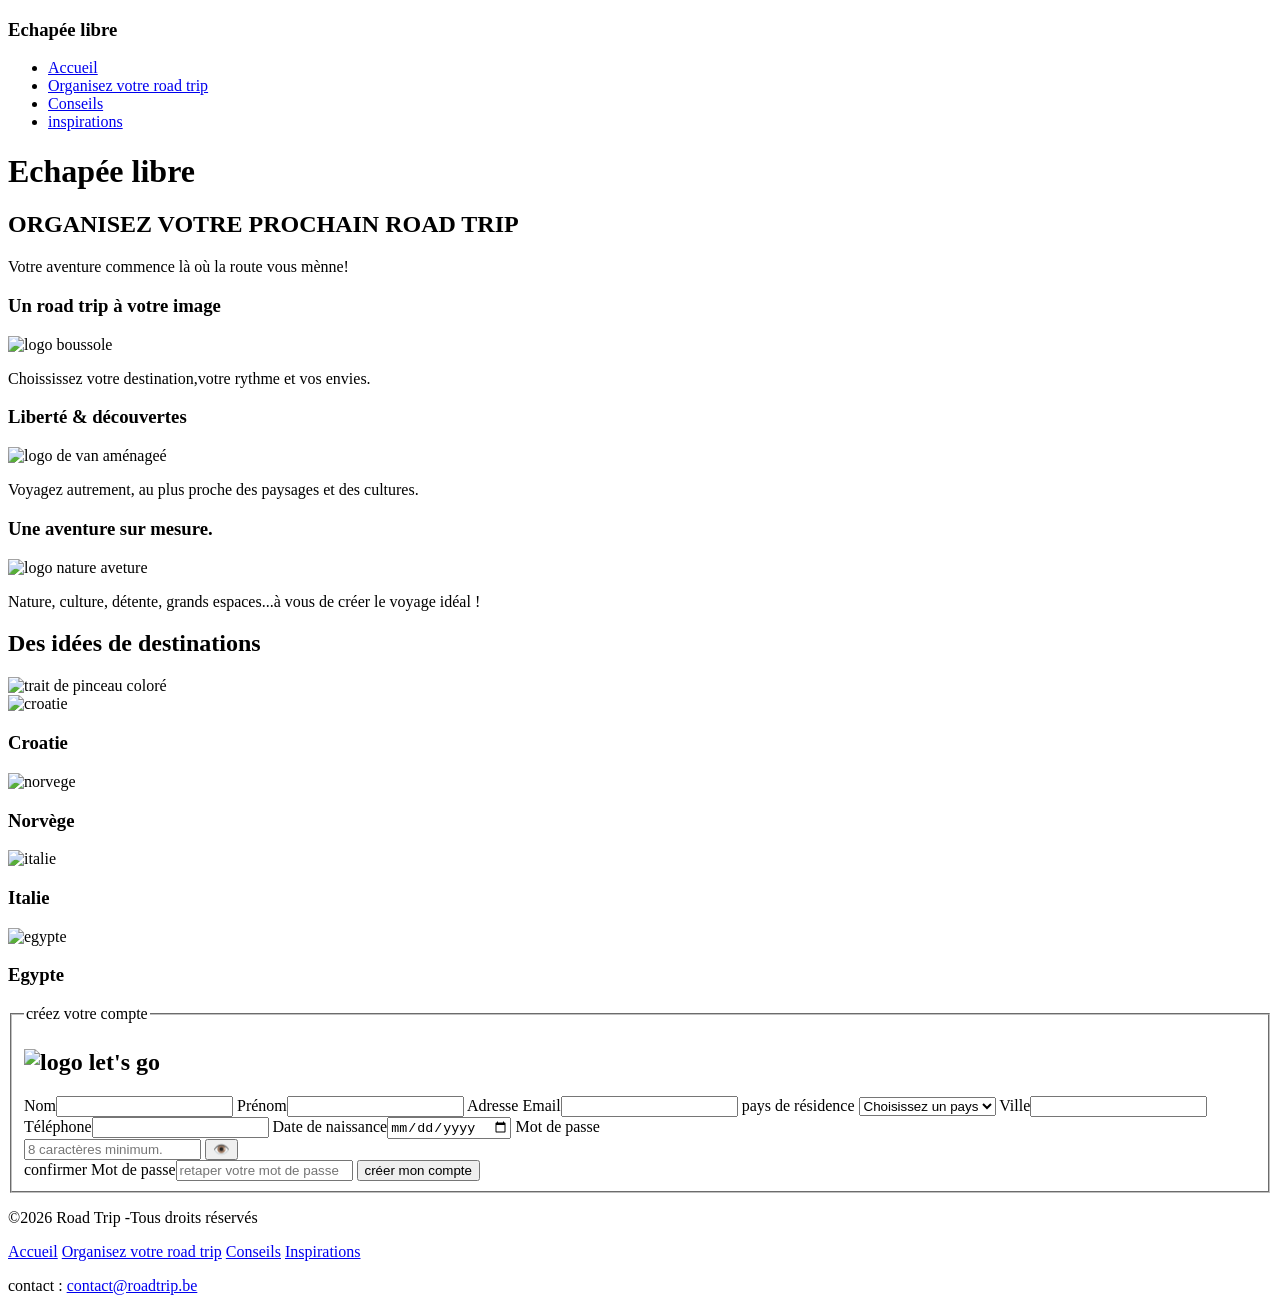
==== index.html @ f5302f9e "Add files via upload" ====
<!doctype html>
<html lang="fr">
  <head>
    <meta charset="UTF-8" />
    <meta name="viewport" content="width=device-width, initial-scale=1.0" />
    <title>formulaire road trip</title>
    <link rel="stylesheet" href="roadtrip.css" />
  </head>
  <body>
    <nav>
      <h3>Echapée libre</h3>
      <ul>
        <li><a href="accueil.html">Accueil</a></li>
        <li><a href="organisation.html">Organisez votre road trip</a></li>
        <li><a href="conseil.html">Conseils</a></li>
        <li><a href="inspirations.html">inspirations</a></li>
      </ul>
    </nav>
    <header>
      <h1>Echapée libre</h1>

      <h2>ORGANISEZ VOTRE PROCHAIN ROAD TRIP</h2>
      <p class="slogan">Votre aventure commence là où la route vous mènne!</p>
    </header>
    <main>
      <aside class="intro">
        <div class="presentation">
          <div class="boussole">
            <h3>Un road trip à votre image</h3>
            <img src="image/boussole aventure.png" alt="logo boussole" />
          </div>
          <p>Choississez votre destination,votre rythme et vos envies.</p>
          <div class="van">
            <h3>Liberté & découvertes</h3>
            <img src="image/van.png" alt="logo de van aménageé" />
          </div>
          <p>Voyagez autrement, au plus proche des paysages et des cultures.</p>
          <div class="aventure">
            <h3>Une aventure sur mesure.</h3>
            <img src="image/aventure.png" alt="logo nature aveture " />
          </div>
          <p>
            Nature, culture, détente, grands espaces...à vous de créer le voyage
            idéal !
          </p>
        </div>
      </aside>

      <aside class="destinations">
        <h2 class="titre-infos">Des idées de destinations</h2>
        <img
          src="image/trait de pinceau.jpg"
          alt="trait de pinceau coloré"
          class="pinceau"
        />
        <div class="grille-destinations">
          <div class="carte">
            <img src="image/croatie.jpg" alt="croatie" />
            <h3>Croatie</h3>
          </div>
          <div class="carte">
            <img src="image/fjord.jpg" alt="norvege" />
            <h3>Norvège</h3>
          </div>
          <div class="carte">
            <img src="image/italie.jpg" alt="italie" />
            <h3>Italie</h3>
          </div>
          <div class="carte">
            <img src="image/egypte.jpg" alt="egypte" />
            <h3>Egypte</h3>
          </div>
        </div>
      </aside>
      <form action="">
        <fieldset class="compte">
          <h2>
            <img
              src="image/let's go.jpg"
              alt="logo let's go"
              class="logo-letsgo"
            />
          </h2>
          <legend>créez votre compte</legend>

          <label>Nom<input type="text" name="nom" required /></label>
          <label>Prénom<input type="text" name="prenom" required /></label>
          <label
            >Adresse Email<input type="email" name="email" required />
          </label>
          <label
            >pays de résidence
            <select name="pays" required>
              <option value="">Choisissez un pays</option>
              <option value="de">Allemagne</option>
              <option value="be">Belgique</option>
              <option value="es">Espagne</option>
              <option value="us">Etats-unis</option>
              <option value="fr">France</option>
              <option value="it">Italie</option>
              <option value="lu">Luxembourg</option>
              <option value="ma">Maroc</option>
              <option value="pb">Pays-Bas</option>
              <option value="pl">Pologne</option>
              <option value="pt">Portugal</option>
              <option value="gb">Royaume-Uni</option>
              <option value="ch">Suisse</option>
            </select></label
          >

          <label>Ville<input type="text" name="ville" /></label>

          <label>Téléphone<input type="tel" name="tel" /></label>
          <label
            >Date de naissance<input type="date" name="naissance" required
          /></label>
          <label
            >Mot de passe
            <div class="champ-mdp">
              <input
                type="password"
                name="password"
                minlength="8"
                placeholder="8 caractères minimum."
                required
              />
              <button
                type="button"
                class="oeil"
                aria-label="Afficher le mot de passe"
              >
                👁️
              </button>
            </div></label
          >
          <label
            >confirmer Mot de passe<input
              type="password"
              name="confirmation"
              placeholder="retaper votre mot de passe"
              required
          /></label>
          <button type="submit">créer mon compte</button>
        </fieldset>
      </form>
    </main>
    <footer>
      <p>&copy;2026 Road Trip -Tous droits réservés</p>
      <nav>
        <a href="accueil.html">Accueil</a>
        <a href="organisation.html">Organisez votre road trip</a>
        <a href="conseil.html">Conseils</a>
        <a href="inspirations.html">Inspirations</a>
      </nav>
      <p>
        contact : <a href="mailto:contact@roadtrip.be">contact@roadtrip.be</a>
      </p>
    </footer>
  </body>
</html>
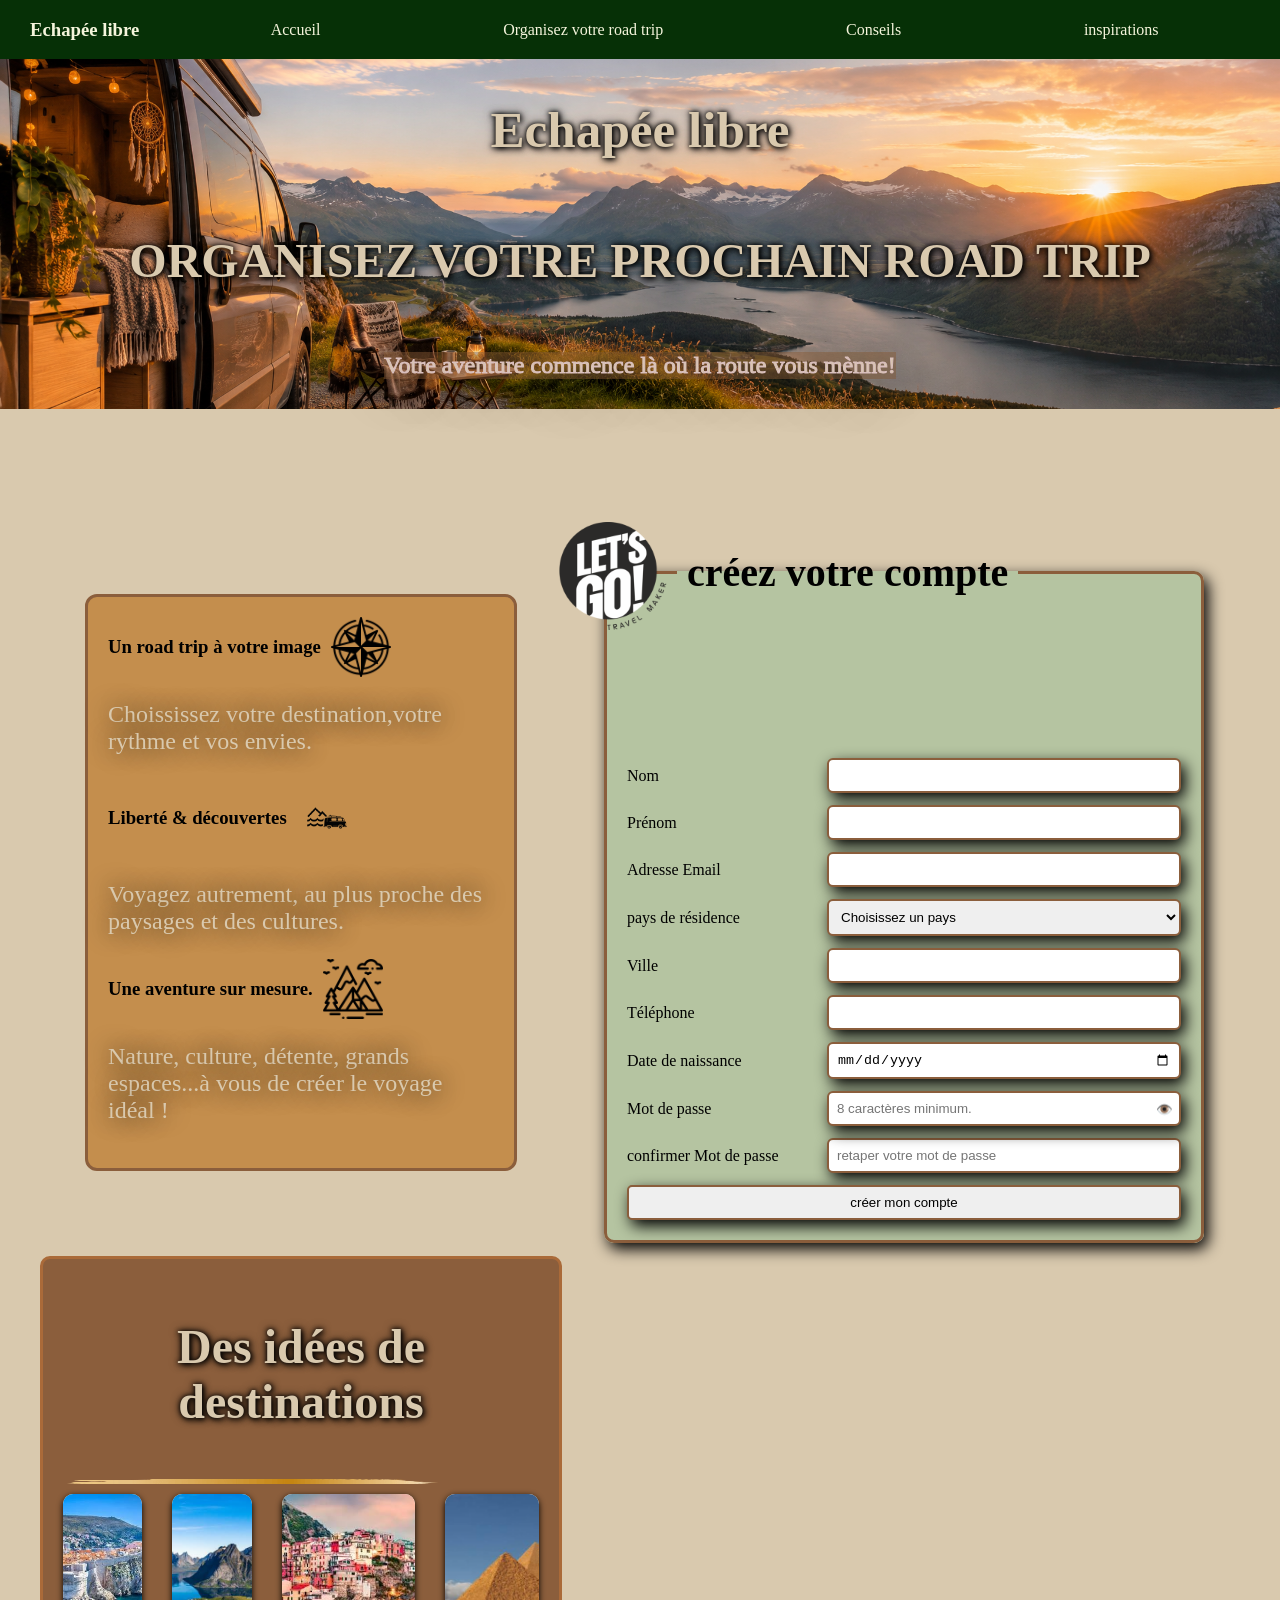
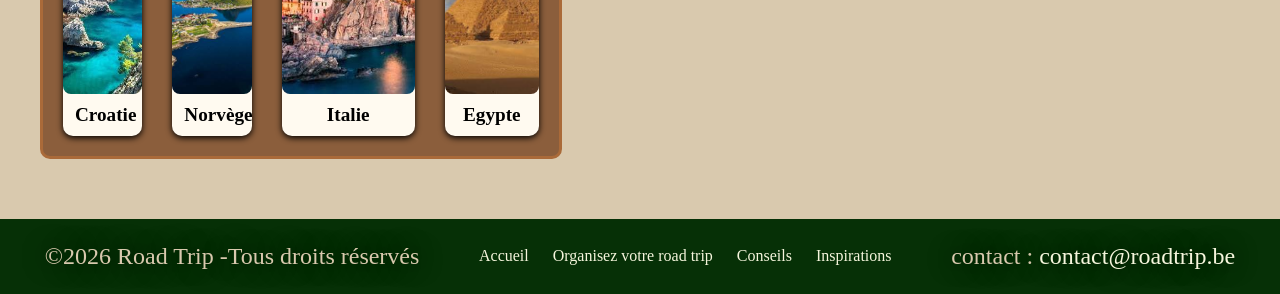
==== commit 931cf2a3: "correction des liens" ====
--- a/index.html
+++ b/index.html
@@ -10,10 +10,10 @@
     <nav>
       <h3>Echapée libre</h3>
       <ul>
-        <li><a href="accueil.html">Accueil</a></li>
-        <li><a href="organisation.html">Organisez votre road trip</a></li>
-        <li><a href="conseil.html">Conseils</a></li>
-        <li><a href="inspirations.html">inspirations</a></li>
+        <li><a href="index.conseil.html">Accueil</a></li>
+        <li><a href="index.organisation.html">Organisez votre road trip</a></li>
+        <li><a href="index.conseil.html">Conseils</a></li>
+        <li><a href="index.inspirations.html">inspirations</a></li>
       </ul>
     </nav>
     <header>
@@ -147,10 +147,10 @@
     <footer>
       <p>&copy;2026 Road Trip -Tous droits réservés</p>
       <nav>
-        <a href="accueil.html">Accueil</a>
-        <a href="organisation.html">Organisez votre road trip</a>
-        <a href="conseil.html">Conseils</a>
-        <a href="inspirations.html">Inspirations</a>
+        <a href="index.html">Accueil</a>
+        <a href="index.organisation.html">Organisez votre road trip</a>
+        <a href="index.conseil.html">Conseils</a>
+        <a href="index.inspirations.html">Inspirations</a>
       </nav>
       <p>
         contact : <a href="mailto:contact@roadtrip.be">contact@roadtrip.be</a>
--- a/roadtrip.css
+++ b/roadtrip.css
@@ -0,0 +1,456 @@
+*,
+*::before,
+*::after {
+  box-sizing: border-box;
+}
+img {
+  max-width: 100%;
+  height: auto;
+}
+
+nav {
+  display: flex;
+  align-items: center;
+  background-color: rgb(6, 48, 6);
+  color: beige;
+  padding: 0 30px;
+}
+
+nav ul {
+  display: flex;
+  flex: 1;
+  justify-content: space-around;
+  list-style: none;
+}
+
+a {
+  color: beige;
+  text-decoration: none;
+}
+
+body {
+  margin: 0;
+  background-color: #d9c9ae;
+}
+
+header {
+  display: flex;
+  flex-direction: column;
+  justify-content: center;
+  align-items: center;
+  text-align: center;
+  background: url("image/background header aventure.png") center / cover
+    no-repeat;
+  width: 100%;
+  height: 350px;
+  margin-bottom: 80px;
+}
+h1 {
+  color: #d9c9ae;
+  font-size: 3.2rem;
+  text-shadow: 0 0 18px black;
+}
+h2 {
+  font-size: 3rem;
+  color: #d9c9ae;
+  /* text-shadow: 0 0 10px black; */
+}
+p {
+  color: #d9c9ae;
+  font-size: 1.5rem;
+  text-shadow: 0 0 25px black;
+}
+.slogan {
+  -webkit-text-stroke: 1px rgb(218, 191, 191);
+  background-color: #8b5e3c7a;
+  text-shadow: 0 15px 55px black;
+}
+h1,
+h2 {
+  text-shadow:
+    0 0 4px rgba(0, 0, 0, 0.9),
+    0 0 10px rgba(0, 0, 0, 0.8),
+    2px 2px 6px rgba(0, 0, 0, 0.9);
+}
+h2 img {
+  width: 100px;
+}
+
+.presentation {
+  background-color: rgba(194, 134, 65, 0.884);
+  padding: 20px;
+  margin: 45px;
+  border: 3px solid #8b5e3c;
+  border-radius: 12px;
+}
+
+main {
+  display: grid;
+  grid-template-columns: 40% 1fr;
+  gap: 30px;
+  align-items: flex-start;
+}
+main > aside :first-child {
+  grid-column: 1;
+}
+main > form {
+  grid-column: 2;
+  grid-row: 1;
+}
+main > aside :nth-child(2) {
+  grid-column: 1;
+}
+
+aside {
+  flex: 4;
+  min-width: 0;
+}
+.presentation img {
+  width: 60px;
+  height: auto;
+}
+.boussole {
+  display: flex;
+  align-items: center;
+  gap: 10px;
+}
+.van {
+  display: flex;
+  align-items: center;
+  gap: 10px;
+}
+.aventure {
+  display: flex;
+  align-items: center;
+  gap: 10px;
+}
+.intro,
+.desstinations,
+main > form {
+  min-width: 0;
+}
+
+.form {
+  /* flex: 6 */
+  min-width: 0;
+}
+
+legend {
+  font-size: 2.5rem;
+  font-weight: 600;
+  padding: 0 10px;
+  margin: 50px;
+}
+
+.compte {
+  max-width: 600px;
+  background-color: #b5c4a1;
+  border: 3px solid #8b5e3c;
+  border-radius: 10px;
+  padding: 20px;
+  display: flex;
+  flex-direction: column;
+  gap: 12px;
+  position: relative;
+}
+
+.logo-letsgo {
+  position: absolute;
+  top: -70px;
+  left: 0;
+  transform: translate(-45%, -50%);
+  /*centre le logo pilsur le coin*/
+  width: 120px;
+  z-index: 2; /*passe au-dessusde la bordure*/
+}
+
+.compte label {
+  display: grid;
+  grid-template-columns: 200px 1fr;
+  align-items: center;
+}
+
+.compte input {
+  padding: 8px;
+  border: 2px solid #8b5e3c;
+  border-radius: 5px;
+}
+
+.compte input,
+.compte select {
+  width: 100%;
+  box-sizing: border-box;
+  padding: 8px;
+  border: 2px solid #8b5e3c;
+  border-radius: 6px;
+}
+.champ-mdp {
+  position: relative;
+  display: block; /*ne doit pas être en grid*/
+}
+.champ-mdp input {
+  width: 100%;
+  padding-right: 2.5rem; /*laisse la place a l'oeil*/
+  box-sizing: border-box;
+}
+.oeil {
+  position: absolute;
+  right: 0.5rem;
+  top: 50%;
+  transform: translateY(-50%);
+  background: none;
+  border: none;
+  padding: 0;
+  cursor: pointer;
+}
+button {
+  align-items: center;
+  padding: 8px;
+  border: 2px solid #8b5e3c;
+  border-radius: 5px;
+}
+
+/* mise en page */
+main {
+  display: grid;
+  grid-template-columns: 45fr 55fr;
+  grid-template-areas:
+    "intro         formulaire"
+    "destinations   formulaire";
+  gap: 40px;
+  align-items: flex-start;
+  padding: 60px 40px;
+}
+.intro {
+  grid-area: intro;
+}
+main > form {
+  grid-area: formulaire;
+  position: relative;
+}
+/* destinations */
+.destinations {
+  text-align: center;
+  background-color: #8b5e3c;
+  border: 3px solid #aa6a39;
+  border-radius: 10px;
+  grid-area: destinations;
+  padding: 20px;
+}
+.pinceau {
+  display: block;
+  width: 80%;
+  height: 25px;
+
+  margin-top: -35px auto 20px; /*remonte le trait sous le titre*/
+}
+.grille-destinations {
+  display: flex;
+  width: 100%;
+  grid-template-columns: 1fr 1fr;
+  gap: 30px;
+}
+.carte {
+  background-color: #fffaf0;
+  border-radius: 10px;
+  overflow: hidden;
+  box-shadow: 0 2px 6px black;
+}
+.carte img {
+  width: 100%;
+  height: 200px;
+  object-fit: cover;
+  display: block;
+  border-radius: 8px;
+}
+.carte h3 {
+  margin: 10px 12px;
+  font-size: 1.2rem;
+  text-shadow: none;
+  -webkit-text-stroke: 0;
+}
+footer {
+  display: flex;
+  justify-content: space-around;
+  align-items: center;
+  flex-wrap: wrap;
+  background-color: rgb(6, 48, 6);
+  color: beige;
+  padding: 0 30px;
+}
+footer nav {
+  display: flex;
+  gap: 1.5rem;
+}
+footer,
+nav a,
+footer p {
+  white-space: nowrap;
+} /*empeche le texte de se couper*/
+
+/*organisation*/
+
+main.encadrement {
+  display: flex; /*remplacela grille*/
+  flex-direction: column; /*les éléments les uns sous les autres*/
+  align-items: center; /* tout est centré horizontal*/
+  max-width: 850px;
+  margin: 40px auto; /*centrele main dans la page*/
+  padding: 30px 40px;
+  border: 4px solid #8b5e3c;
+  border-radius: 3%;
+  background-color: #b5c4a1;
+}
+
+.logo {
+  cursor: pointer;
+}
+
+.logo img {
+  width: 80px;
+  transition: transform 0.2s ease;
+}
+
+.logo a {
+  display: flex;
+  align-items: center;
+  justify-content: center;
+  width: 160px;
+  height: 160px;
+  border: 3px solid transparent;
+  border-radius: 8px;
+  transition: border-color 0.2s;
+}
+
+.logo a:hover {
+  border-color: black;
+}
+
+.logo a:hover img {
+  transform: scale(1.1);
+  border-color: black;
+  background-color: #fffaf0;
+}
+.logo a:active img {
+  transform: scale(0.95);
+}
+
+.organiser input {
+  padding: 8px;
+  border: 2px solid #8b5e3c;
+  border-radius: 5px;
+}
+.organiser {
+  max-width: 600px;
+  background-color: beige;
+  border: 3px solid #8b5e3c;
+  border-radius: 10px;
+  padding: 20px;
+
+  display: flex;
+  flex-direction: column;
+  gap: 12px;
+  position: relative;
+}
+.organiser label {
+  display: grid;
+  grid-template-columns: 200px 1fr;
+  align-items: center;
+}
+.organiser legend {
+  padding: 0 20px;
+  margin-left: 50px;
+  text-align: left;
+  line-height: 1;
+  position: relative; /*position relative combiné a top permet de faire remonter le text de la légende*/
+  top: -5px;
+}
+#moto img {
+  width: 130px;
+  height: auto;
+}
+#camping-car img {
+  margin: 18px;
+}
+#voiture img {
+  margin: 18px;
+}
+.choix-vehicule {
+  display: flex;
+  justify-content: space-around;
+  align-items: center;
+}
+
+input[type="number"] {
+  padding: 8px;
+  margin: 0 15px 0 8px;
+  background-color: beige;
+  border: 3px solid #8b5e3c;
+  border-radius: 5px;
+  font-size: 16px;
+}
+.infos-choix {
+  font-size: 35px;
+}
+.option {
+  display: flex;
+  align-items: center;
+  gap: 10px;
+  margin-bottom: 9px;
+}
+.option input[type="checkbox"] {
+  width: 20px;
+  height: 20px;
+  accent-color: #b5c4a1;
+}
+
+.heberg-budget {
+  display: flex;
+  justify-content: space-around;
+  align-items: flex-start;
+  gap: 40px;
+  width: 100%;
+  text-align: left;
+}
+.budget label {
+  display: block;
+  font-weight: bold;
+  font-size: 30px;
+  margin-bottom: 25px;
+}
+
+.budget-valeur {
+  text-align: right;
+  width: 100%;
+  accent-color: #4a5d23;
+}
+
+.budget-limites {
+  display: flex;
+  justify-content: space-between;
+  font-size: 13px;
+}
+input[type="text"],
+input[type="date"],
+input[type="number"],
+input[type="tel"],
+input[type="email"],
+button[type="submit"],
+input[type="password"],
+select,
+textarea,
+.budget,
+.encadrement,
+fieldset {
+  box-shadow: 4px 6px 15px rgba(0, 0, 0, 1.5);
+}
+
+@media (max-width: 900px) {
+  main {
+    grid-template-columns: 1fr;
+    grid-template-areas:
+      "intro"
+      "formulaire"
+      "destinations";
+  }
+}
